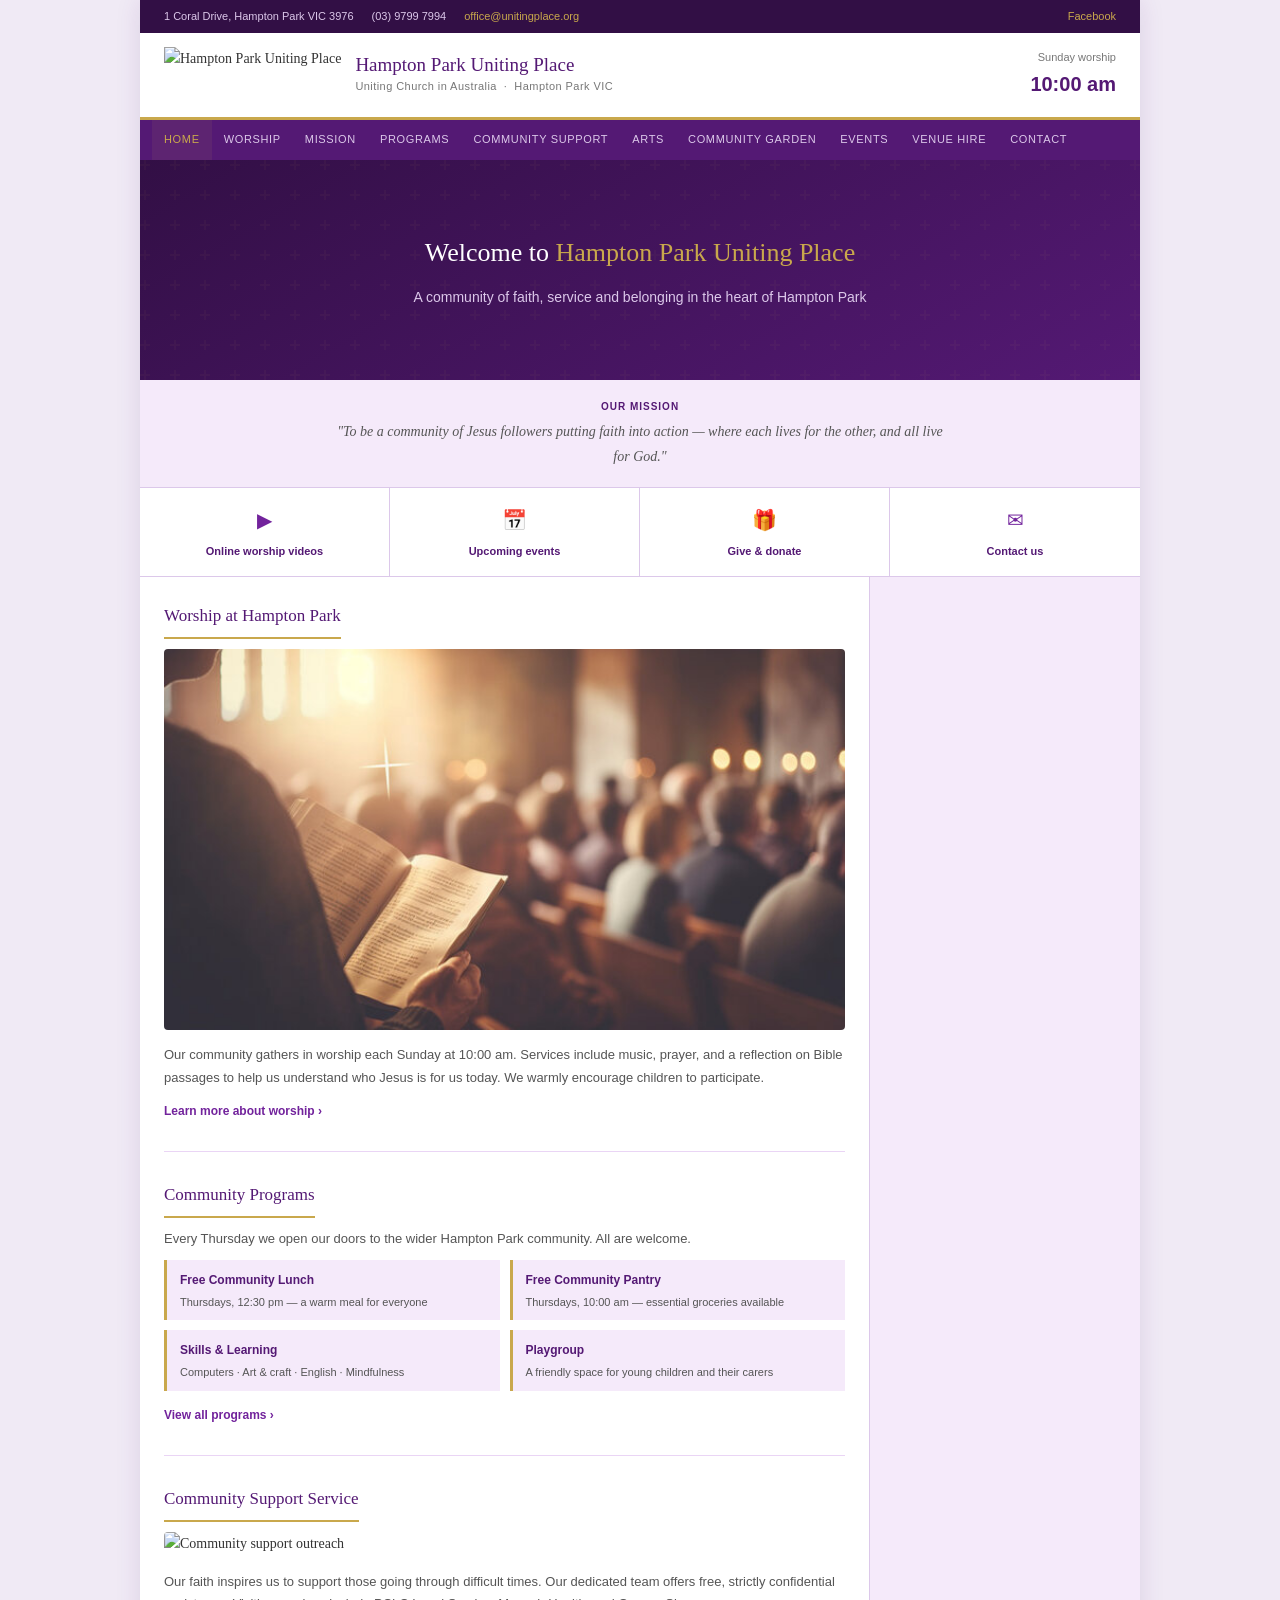
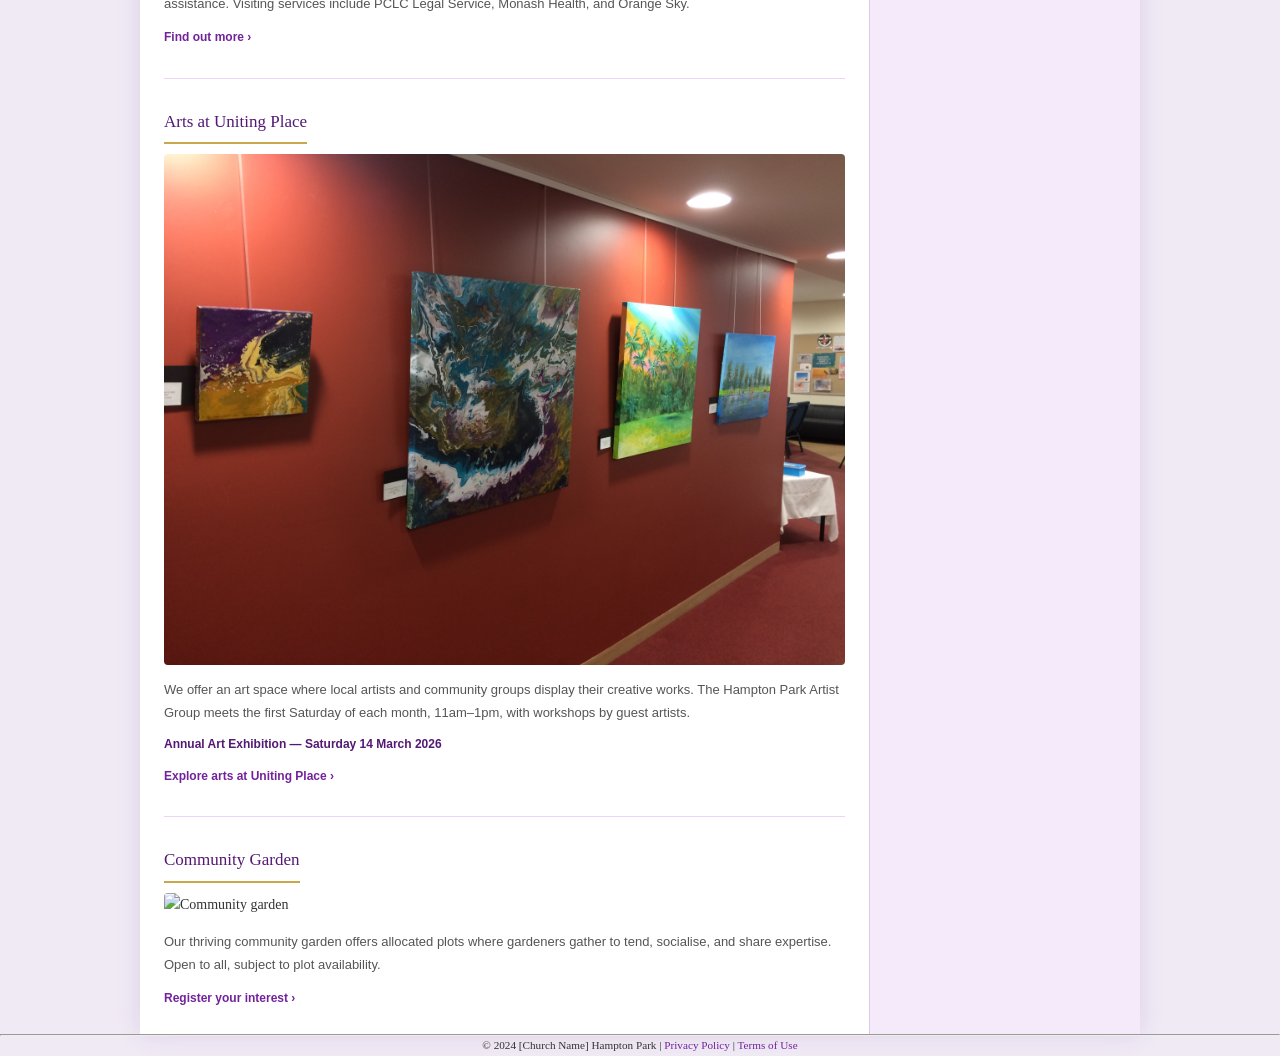
==== index.html @ 9716a5f7 "Add files via upload" ====
<!DOCTYPE html>
<html lang="en">
<head>
<meta charset="UTF-8">
<meta name="viewport" content="width=device-width, initial-scale=1.0">
<title>Hampton Park Uniting Place — Home</title>
<link rel="stylesheet" href="css/style.css">
</head>
<body>
<div class="site-wrapper">
  <div class="topbar">
    <div class="info">
      <span>1 Coral Drive, Hampton Park VIC 3976</span>
      <span>(03) 9799 7994</span>
      <a href="mailto:office@unitingplace.org">office@unitingplace.org</a>
    </div>
    <div style="display:flex;gap:12px">
      <a href="https://www.facebook.com/HamptonParkUnitingChurch">Facebook</a>
      
    </div>
  </div>
  <div class="site-header">
    <div class="logo-area">
      <img src="images/logo.jpg" alt="Hampton Park Uniting Place" style="height:56px;width:auto;">
      <div class="logo-text">
        <h1><a href="index.html" style="color:inherit;text-decoration:none">Hampton Park Uniting Place</a></h1>
        <p>Uniting Church in Australia &nbsp;&middot;&nbsp; Hampton Park VIC</p>
      </div>
    </div>
    <div class="worship-header">
      <div class="lbl">Sunday worship</div>
      <div class="tm">10:00 am</div>
    </div>
  </div>
  <nav class="site-nav">
    <a href="index.html" class="active">Home</a>
    <a href="worship.html">Worship</a>
    <a href="mission.html">Mission</a>
    <a href="programs.html">Programs</a>
    <a href="support.html">Community Support</a>
    <a href="arts.html">Arts</a>
    <a href="garden.html">Community Garden</a>
    <a href="events.html">Events</a>
    <a href="venue-hire.html">Venue Hire</a>
    <a href="contact.html">Contact</a>
  </nav>

  <!-- ROTATING HERO BANNER -->
  <div class="hero" id="hero-banner">
    <div class="hero-content" id="hero-content">
      <h2>Welcome to <span class="gold">Hampton Park Uniting Place</span></h2>
      <p>A community of faith, service and belonging in the heart of Hampton Park</p>
    </div>
  </div>

  <!-- MISSION -->
  <div class="mission-strip">
    <h3>Our Mission</h3>
    <p>"To be a community of Jesus followers putting faith into action — where each lives for the other, and all live for God."</p>
  </div>

  <!-- QUICK LINKS -->
  <div class="quick-links">
    <a class="quick-link" href="worship.html"><span class="ql-icon">▶</span><span class="ql-label">Online worship videos</span></a>
    <a class="quick-link" href="events.html"><span class="ql-icon">📅</span><span class="ql-label">Upcoming events</span></a>
    <a class="quick-link" href="contact.html#giving"><span class="ql-icon">🎁</span><span class="ql-label">Give &amp; donate</span></a>
    <a class="quick-link" href="contact.html"><span class="ql-icon">✉</span><span class="ql-label">Contact us</span></a>
  </div>

  <!-- BODY -->
  <div class="body-grid">
    <main class="main-content">

      <div class="content-block">
        <h2>Worship at Hampton Park</h2>
        <img src="images/church-service.jpg" alt="Sunday worship at Hampton Park Uniting Place" style="width:100%;border-radius:4px;margin-bottom:14px;display:block;">
        <p>Our community gathers in worship each Sunday at 10:00 am. Services include music, prayer, and a reflection on Bible passages to help us understand who Jesus is for us today. We warmly encourage children to participate.</p>
        <a class="read-more" href="worship.html">Learn more about worship &rsaquo;</a>
      </div>

      <div class="content-block">
        <h2>Community Programs</h2>
        <p>Every Thursday we open our doors to the wider Hampton Park community. All are welcome.</p>
        <div class="prog-grid">
          <div class="prog-card"><h4>Free Community Lunch</h4><p>Thursdays, 12:30 pm — a warm meal for everyone</p></div>
          <div class="prog-card"><h4>Free Community Pantry</h4><p>Thursdays, 10:00 am — essential groceries available</p></div>
          <div class="prog-card"><h4>Skills &amp; Learning</h4><p>Computers · Art &amp; craft · English · Mindfulness</p></div>
          <div class="prog-card"><h4>Playgroup</h4><p>A friendly space for young children and their carers</p></div>
        </div>
        <a class="read-more" href="programs.html">View all programs &rsaquo;</a>
      </div>

      <div class="content-block">
        <h2>Community Support Service</h2>
        <img src="images/food-relief2.JPG" alt="Community support outreach" style="width:100%;border-radius:4px;margin-bottom:14px;display:block;">
        <p>Our faith inspires us to support those going through difficult times. Our dedicated team offers free, strictly confidential assistance. Visiting services include PCLC Legal Service, Monash Health, and Orange Sky.</p>
        <a class="read-more" href="support.html">Find out more &rsaquo;</a>
      </div>

      <div class="content-block">
        <h2>Arts at Uniting Place</h2>
        <img src="images/art1.JPG" alt="Arts at Uniting Place" style="width:100%;border-radius:4px;margin-bottom:14px;display:block;">
        <p>We offer an art space where local artists and community groups display their creative works. The Hampton Park Artist Group meets the first Saturday of each month, 11am–1pm, with workshops by guest artists.</p>
        <p style="color:#541974;font-weight:700;font-family:Arial,sans-serif;font-size:12px;">Annual Art Exhibition — Saturday 14 March 2026</p>
        <a class="read-more" href="arts.html">Explore arts at Uniting Place &rsaquo;</a>
      </div>

      <div class="content-block">
        <h2>Community Garden</h2>
        <img src="images/garden.JPG" alt="Community garden" style="width:100%;border-radius:4px;margin-bottom:14px;display:block;">
        <p>Our thriving community garden offers allocated plots where gardeners gather to tend, socialise, and share expertise. Open to all, subject to plot availability.</p>
        <a class="read-more" href="garden.html">Register your interest &rsaquo;</a>
      </div>

    </main>
    <aside class="sidebar">
      <div id="sidebar-content"></div>
    </aside>
  </div>

  <div id="site-footer"></div>
</div>

<script src="js/shared.js"></script>
<script>
initPage();

const slides = [
  { img: 'images/banner1.jpg', title: 'Welcome to <span class="gold">Hampton Park Uniting Place</span>', sub: 'A community of faith, service and belonging in the heart of Hampton Park' },
  { img: 'images/banner2.jpg', title: 'Sunday Worship — <span class="gold">10:00 am</span>', sub: 'Join us each week for music, prayer, and reflection. All are warmly welcome.' },
  { img: 'images/banner3.JPG', title: 'Putting <span class="gold">faith into action</span>', sub: 'Community lunches, pantry, arts, gardens and support services — every week' },
  { img: 'images/banner4.JPG', title: 'Everyone is <span class="gold">welcome here</span>', sub: 'No matter who you are or where you have been — there is a place for you at Hampton Park' },
  { img: 'images/banner5.jpg', title: 'Serving <span class="gold">our community</span>', sub: 'Putting faith into action in Hampton Park every week' }
];

let cur = 0;
const hero = document.getElementById('hero-banner');
const content = document.getElementById('hero-content');

function showSlide(n) {
  const next = document.createElement('div');
  next.style.cssText = `
    position:absolute;inset:0;
    background: linear-gradient(rgba(50,15,69,0.52), rgba(50,15,69,0.52)) center/cover,
                url('${slides[n].img}') center/cover;
    opacity:0;
    transition:opacity 1.2s ease-in-out;
  `;
  hero.appendChild(next);
  requestAnimationFrame(() => {
    requestAnimationFrame(() => {
      next.style.opacity = 1;
      setTimeout(() => {
        Array.from(hero.querySelectorAll('div[style]')).forEach(el => {
          if (el !== next && el !== content) el.remove();
        });
      }, 1300);
    });
  });
  content.style.opacity = 0;
  setTimeout(() => {
    content.innerHTML = `<h2>${slides[n].title}</h2><p>${slides[n].sub}</p>`;
    content.style.opacity = 1;
  }, 600);
}

content.style.transition = 'opacity 0.6s';
hero.style.position = 'relative';
hero.style.overflow = 'hidden';
showSlide(0);
setInterval(() => { cur = (cur + 1) % slides.length; showSlide(cur); }, 7000);
</script>
<footer>
    <hr>
    <p style="text-align: center; font-size: 0.8em;">
        © 2024 [Church Name] Hampton Park | 
        <a href="privacy.html">Privacy Policy</a> | 
        <a href="terms.html">Terms of Use</a>
    </p>
</footer>
</body>
</html>
---- css/style.css ----
/* Hampton Park Uniting Place — Site Stylesheet */
/* Colour palette */
:root {
  --purple:       #541974;
  --purple-light: #72239c;
  --purple-dark:  #320f45;
  --gold:         #c9a84c;
  --lavender:     #f5eafa;
  --lavender-mid: #dcc8ea;
  --lavender-pale:#ead5f5;
  --white:        #ffffff;
  --text:         #333333;
  --text-mid:     #555555;
  --text-light:   #777777;
  --border:       #dcc8ea;
}

* { box-sizing: border-box; margin: 0; padding: 0; }

body {
  font-family: Georgia, 'Times New Roman', serif;
  font-size: 14px;
  line-height: 1.75;
  color: var(--text);
  background: #f0eaf5;
}

a { color: var(--purple-light); text-decoration: none; }
a:hover { color: var(--gold); text-decoration: underline; }

/* ── WRAPPER ── */
.site-wrapper {
  max-width: 1000px;
  margin: 0 auto;
  background: var(--white);
  box-shadow: 0 0 24px rgba(84,25,116,0.12);
}

/* ── TOP BAR ── */
.topbar {
  background: var(--purple-dark);
  color: var(--lavender-mid);
  padding: 7px 24px;
  display: flex;
  justify-content: space-between;
  align-items: center;
  font-size: 11px;
  font-family: Arial, sans-serif;
}
.topbar a { color: var(--gold); text-decoration: none; }
.topbar a:hover { text-decoration: underline; }
.topbar .info { display: flex; gap: 18px; flex-wrap: wrap; }

/* ── HEADER ── */
.site-header {
  background: var(--white);
  padding: 14px 24px;
  display: flex;
  align-items: center;
  justify-content: space-between;
  border-bottom: 3px solid var(--gold);
}
.logo-area { display: flex; align-items: center; gap: 14px; }
.logo-circle {
  width: 56px; height: 56px;
  border-radius: 50%;
  background: var(--purple);
  border: 2px solid var(--gold);
  display: flex; align-items: center; justify-content: center;
  color: var(--gold);
  font-size: 11px; font-weight: 700;
  text-align: center; line-height: 1.2;
  font-family: Arial, sans-serif;
  flex-shrink: 0;
}
.logo-text h1 { font-size: 19px; font-weight: 400; color: var(--purple); line-height: 1.2; }
.logo-text p  { font-size: 11px; color: var(--text-light); font-family: Arial, sans-serif; letter-spacing: .04em; }
.worship-header { text-align: right; font-family: Arial, sans-serif; }
.worship-header .lbl { font-size: 11px; color: var(--text-light); }
.worship-header .tm  { font-size: 20px; color: var(--purple); font-weight: 700; }

/* ── NAV ── */
.site-nav {
  background: var(--purple);
  display: flex;
  flex-wrap: wrap;
  padding: 0 12px;
}
.site-nav a {
  color: var(--lavender-mid);
  text-decoration: none;
  font-size: 11px;
  padding: 10px 12px;
  display: block;
  font-family: Arial, sans-serif;
  letter-spacing: .06em;
  text-transform: uppercase;
  transition: color .15s;
}
.site-nav a:hover,
.site-nav a.active { color: var(--gold); background: rgba(201,168,76,.08); }

/* ── HERO ── */
.hero {
  background: linear-gradient(150deg, var(--purple-dark) 0%, var(--purple) 100%);
  min-height: 220px;
  display: flex; align-items: center; justify-content: center;
  text-align: center;
  padding: 40px 32px;
  position: relative;
  overflow: hidden;
}
.hero::before {
  content: '';
  position: absolute; inset: 0;
  background: url("data:image/svg+xml,%3Csvg width='60' height='60' viewBox='0 0 60 60' xmlns='http://www.w3.org/2000/svg'%3E%3Cg fill='none' fill-rule='evenodd'%3E%3Cg fill='%23c9a84c' fill-opacity='0.04'%3E%3Cpath d='M36 34v-4h-2v4h-4v2h4v4h2v-4h4v-2h-4zm0-30V0h-2v4h-4v2h4v4h2V6h4V4h-4zM6 34v-4H4v4H0v2h4v4h2v-4h4v-2H6zM6 4V0H4v4H0v2h4v4h2V6h4V4H6z'/%3E%3C/g%3E%3C/g%3E%3C/svg%3E");
}
.hero-content { position: relative; z-index: 1; }
.hero h2 { font-size: 26px; font-weight: 400; color: var(--white); margin-bottom: 10px; }
.hero p  { font-size: 14px; color: var(--lavender-mid); font-family: Arial, sans-serif; max-width: 500px; margin: 0 auto; }
.hero .gold { color: var(--gold); }

/* ── PAGE HERO (inner pages) ── */
.page-hero {
  background: linear-gradient(150deg, var(--purple-dark) 0%, var(--purple) 100%);
  padding: 36px 32px;
  text-align: center;
}
.page-hero h2 { font-size: 22px; font-weight: 400; color: var(--white); margin-bottom: 6px; }
.page-hero p  { font-size: 13px; color: var(--lavender-mid); font-family: Arial, sans-serif; }
.page-hero .gold { color: var(--gold); }

/* ── MISSION STRIP ── */
.mission-strip {
  background: var(--lavender);
  border-bottom: 0.5px solid var(--border);
  padding: 18px 24px;
  text-align: center;
}
.mission-strip h3 { font-size: 10px; color: var(--purple); letter-spacing: .1em; text-transform: uppercase; margin-bottom: 5px; font-family: Arial, sans-serif; font-weight: 700; }
.mission-strip p  { font-size: 14px; color: var(--text-mid); font-style: italic; max-width: 620px; margin: 0 auto; }

/* ── QUICK LINKS ── */
.quick-links {
  display: grid;
  grid-template-columns: repeat(4, 1fr);
  border-bottom: 0.5px solid var(--border);
}
.quick-link {
  padding: 15px 10px; text-align: center;
  border-right: 0.5px solid var(--border);
  text-decoration: none; display: block;
  transition: background .15s;
}
.quick-link:last-child { border-right: none; }
.quick-link:hover { background: var(--lavender); }
.quick-link .ql-icon  { font-size: 20px; margin-bottom: 4px; display: block; }
.quick-link .ql-label { font-size: 11px; font-weight: 700; color: var(--purple); display: block; font-family: Arial, sans-serif; }

/* ── BODY GRID ── */
.body-grid {
  display: grid;
  grid-template-columns: 1fr 270px;
}

/* ── MAIN CONTENT ── */
.main-content { padding: 24px; border-right: 0.5px solid var(--border); }

.content-block { margin-bottom: 28px; padding-bottom: 28px; border-bottom: 0.5px solid var(--lavender-pale); }
.content-block:last-child { border-bottom: none; margin-bottom: 0; padding-bottom: 0; }
.content-block h2 { font-size: 17px; font-weight: 400; color: var(--purple); margin-bottom: 10px; padding-bottom: 6px; border-bottom: 2px solid var(--gold); display: inline-block; }
.content-block p  { font-size: 13px; color: var(--text-mid); margin-bottom: 9px; font-family: Arial, sans-serif; line-height: 1.75; }
.content-block ul { font-size: 13px; color: var(--text-mid); font-family: Arial, sans-serif; padding-left: 20px; margin-bottom: 9px; }
.content-block ul li { margin-bottom: 4px; }

.read-more { font-size: 12px; color: var(--purple-light); text-decoration: none; font-family: Arial, sans-serif; font-weight: 700; }
.read-more:hover { color: var(--gold); text-decoration: underline; }

/* image placeholder */
.img-ph {
  width: 100%; height: 160px;
  background: var(--lavender-pale);
  border: 0.5px solid var(--border);
  border-radius: 4px;
  display: flex; align-items: center; justify-content: center;
  margin-bottom: 14px;
  color: var(--purple-light);
  font-size: 12px; font-family: Arial, sans-serif; font-style: italic;
}
.img-ph.short { height: 120px; }
.img-ph.tall  { height: 220px; }

/* ── PROGRAM CARDS ── */
.prog-grid { display: grid; grid-template-columns: 1fr 1fr; gap: 10px; margin-bottom: 12px; }
.prog-card { background: var(--lavender); border-left: 3px solid var(--gold); padding: 10px 13px; }
.prog-card h4 { font-size: 12px; font-weight: 700; color: var(--purple); margin-bottom: 3px; font-family: Arial, sans-serif; }
.prog-card p  { font-size: 11px; color: var(--text-mid); margin: 0; font-family: Arial, sans-serif; line-height: 1.5; }

/* ── INFO BOX ── */
.info-box { background: var(--lavender); border: 0.5px solid var(--border); border-left: 4px solid var(--purple); padding: 14px 16px; margin-bottom: 14px; border-radius: 0 4px 4px 0; }
.info-box p { font-size: 13px; color: var(--text-mid); margin: 0; font-family: Arial, sans-serif; line-height: 1.7; }
.info-box strong { color: var(--purple); }

/* ── SIDEBAR ── */
.sidebar { padding: 22px 16px; background: var(--lavender); }
.sb-block { margin-bottom: 22px; }
.sb-block h3 {
  font-size: 10px; font-weight: 700; color: var(--purple);
  letter-spacing: .08em; text-transform: uppercase;
  font-family: Arial, sans-serif;
  border-bottom: 2px solid var(--gold);
  padding-bottom: 5px; margin-bottom: 12px;
}

.worship-box { background: var(--purple); color: var(--white); padding: 15px; text-align: center; border-radius: 4px; margin-bottom: 10px; }
.worship-box .wd { font-size: 9px; letter-spacing: .1em; text-transform: uppercase; color: var(--gold); margin-bottom: 2px; font-family: Arial, sans-serif; }
.worship-box .wt { font-size: 26px; color: var(--gold); line-height: 1; margin-bottom: 3px; }
.worship-box .wa { font-size: 11px; color: var(--lavender-mid); font-family: Arial, sans-serif; }
.sb-note { font-size: 12px; color: var(--text-mid); font-family: Arial, sans-serif; line-height: 1.6; }

.event-item { padding: 7px 0; border-bottom: 0.5px solid var(--border); }
.event-item:last-child { border-bottom: none; }
.event-date { font-size: 10px; color: var(--purple-light); font-weight: 700; font-family: Arial, sans-serif; text-transform: uppercase; letter-spacing: .04em; }
.event-name { font-size: 12px; color: var(--text); font-family: Arial, sans-serif; }

/* newsletter */
.nl-box { background: var(--white); border: 0.5px solid var(--border); border-radius: 4px; padding: 12px; }
.nl-box p { font-size: 11px; color: var(--text-mid); margin-bottom: 8px; font-family: Arial, sans-serif; line-height: 1.6; }
.nl-box input { width: 100%; padding: 6px 8px; font-size: 11px; border: 0.5px solid #ccc; border-radius: 3px; margin-bottom: 6px; font-family: Arial, sans-serif; }
.nl-box button { width: 100%; padding: 8px; background: var(--purple); color: var(--gold); border: none; border-radius: 3px; font-size: 11px; font-weight: 700; cursor: pointer; font-family: Arial, sans-serif; text-transform: uppercase; letter-spacing: .05em; }
.nl-box button:hover { background: var(--gold); color: var(--purple); }

.ack-box { font-size: 11px; color: var(--text-mid); font-style: italic; font-family: Georgia, serif; line-height: 1.7; padding: 9px 12px; border-left: 3px solid var(--gold); background: var(--white); }

/* ── CONTACT FORM ── */
.contact-form label { display: block; font-size: 12px; color: var(--purple); font-weight: 700; font-family: Arial, sans-serif; margin-bottom: 4px; margin-top: 12px; }
.contact-form input,
.contact-form select,
.contact-form textarea { width: 100%; padding: 8px 10px; font-size: 13px; border: 0.5px solid #ccc; border-radius: 3px; font-family: Arial, sans-serif; color: var(--text); }
.contact-form textarea { min-height: 100px; resize: vertical; }
.contact-form button { margin-top: 14px; padding: 10px 24px; background: var(--purple); color: var(--gold); border: none; border-radius: 3px; font-size: 13px; font-weight: 700; cursor: pointer; font-family: Arial, sans-serif; text-transform: uppercase; letter-spacing: .05em; }
.contact-form button:hover { background: var(--gold); color: var(--purple); }

/* ── DISCOVER STRIP ── */
.discover-strip { background: var(--purple); padding: 20px 24px; }
.discover-strip h3 { font-size: 10px; color: var(--gold); letter-spacing: .1em; text-transform: uppercase; margin-bottom: 14px; text-align: center; font-family: Arial, sans-serif; }
.disc-grid { display: grid; grid-template-columns: repeat(4, 1fr); gap: 10px; }
.disc-card { background: rgba(255,255,255,.07); border: 0.5px solid rgba(201,168,76,.3); border-radius: 4px; padding: 13px 8px; text-align: center; cursor: pointer; text-decoration: none; display: block; }
.disc-card:hover { background: rgba(201,168,76,.13); }
.disc-icon  { font-size: 18px; margin-bottom: 5px; display: block; }
.disc-label { font-size: 11px; color: var(--gold); font-family: Arial, sans-serif; font-weight: 700; }

/* ── FOOTER ── */
.site-footer { background: var(--purple-dark); padding: 16px 24px; font-family: Arial, sans-serif; }
.footer-nav { display: flex; flex-wrap: wrap; gap: 4px 14px; margin-bottom: 12px; }
.footer-nav a { color: var(--lavender-mid); text-decoration: none; font-size: 10px; text-transform: uppercase; letter-spacing: .05em; }
.footer-nav a:hover { color: var(--gold); }
.footer-bottom { border-top: 0.5px solid rgba(255,255,255,.1); padding-top: 9px; display: flex; justify-content: space-between; align-items: center; }
.footer-copy { font-size: 10px; color: rgba(220,200,234,.45); }
.social-links { display: flex; gap: 7px; }
.social-btn { width: 26px; height: 26px; border-radius: 50%; background: rgba(255,255,255,.08); border: 0.5px solid rgba(201,168,76,.3); display: flex; align-items: center; justify-content: center; color: var(--gold); font-size: 11px; text-decoration: none; font-weight: 700; }

/* ── FULL-WIDTH CONTENT (no sidebar) ── */
.full-content { padding: 28px 32px; }
.full-content h2 { font-size: 18px; font-weight: 400; color: var(--purple); margin-bottom: 12px; padding-bottom: 6px; border-bottom: 2px solid var(--gold); display: inline-block; }
.full-content h3 { font-size: 15px; font-weight: 700; color: var(--purple); margin: 18px 0 8px; font-family: Arial, sans-serif; }
.full-content p  { font-size: 13px; color: var(--text-mid); margin-bottom: 10px; font-family: Arial, sans-serif; line-height: 1.75; }
.full-content ul { font-size: 13px; color: var(--text-mid); font-family: Arial, sans-serif; padding-left: 20px; margin-bottom: 10px; }
.full-content ul li { margin-bottom: 5px; }
.full-content .img-ph { height: 200px; }

/* ── CALENDAR TABLE ── */
.calendar-table { width: 100%; border-collapse: collapse; font-family: Arial, sans-serif; font-size: 13px; margin-top: 12px; }
.calendar-table th { background: var(--purple); color: var(--gold); padding: 9px 12px; text-align: left; font-size: 11px; letter-spacing: .05em; text-transform: uppercase; }
.calendar-table td { padding: 9px 12px; border-bottom: 0.5px solid var(--lavender-pale); color: var(--text-mid); vertical-align: top; }
.calendar-table tr:hover td { background: var(--lavender); }
.event-tag { display: inline-block; font-size: 10px; padding: 2px 8px; border-radius: 10px; font-weight: 700; margin-left: 6px; }
.tag-worship  { background: var(--purple); color: var(--gold); }
.tag-programs { background: var(--gold); color: var(--purple); }
.tag-arts     { background: var(--lavender-mid); color: var(--purple-dark); }
.tag-garden   { background: #c5e8c5; color: #1a4d1a; }
.tag-support  { background: #fce8c0; color: #7a4a00; }

/* ── MAP PLACEHOLDER ── */
.map-ph { width: 100%; height: 220px; background: var(--lavender-pale); border: 0.5px solid var(--border); border-radius: 4px; display: flex; align-items: center; justify-content: center; color: var(--purple-light); font-family: Arial, sans-serif; font-size: 12px; font-style: italic; }

/* ── RESPONSIVE ── */
@media (max-width: 680px) {
  .body-grid { grid-template-columns: 1fr; }
  .sidebar { border-top: 0.5px solid var(--border); }
  .quick-links { grid-template-columns: repeat(2, 1fr); }
  .prog-grid  { grid-template-columns: 1fr; }
  .disc-grid  { grid-template-columns: repeat(2, 1fr); }
  .logo-text h1 { font-size: 15px; }
  .topbar .info { gap: 8px; }
  .worship-header { display: none; }
}
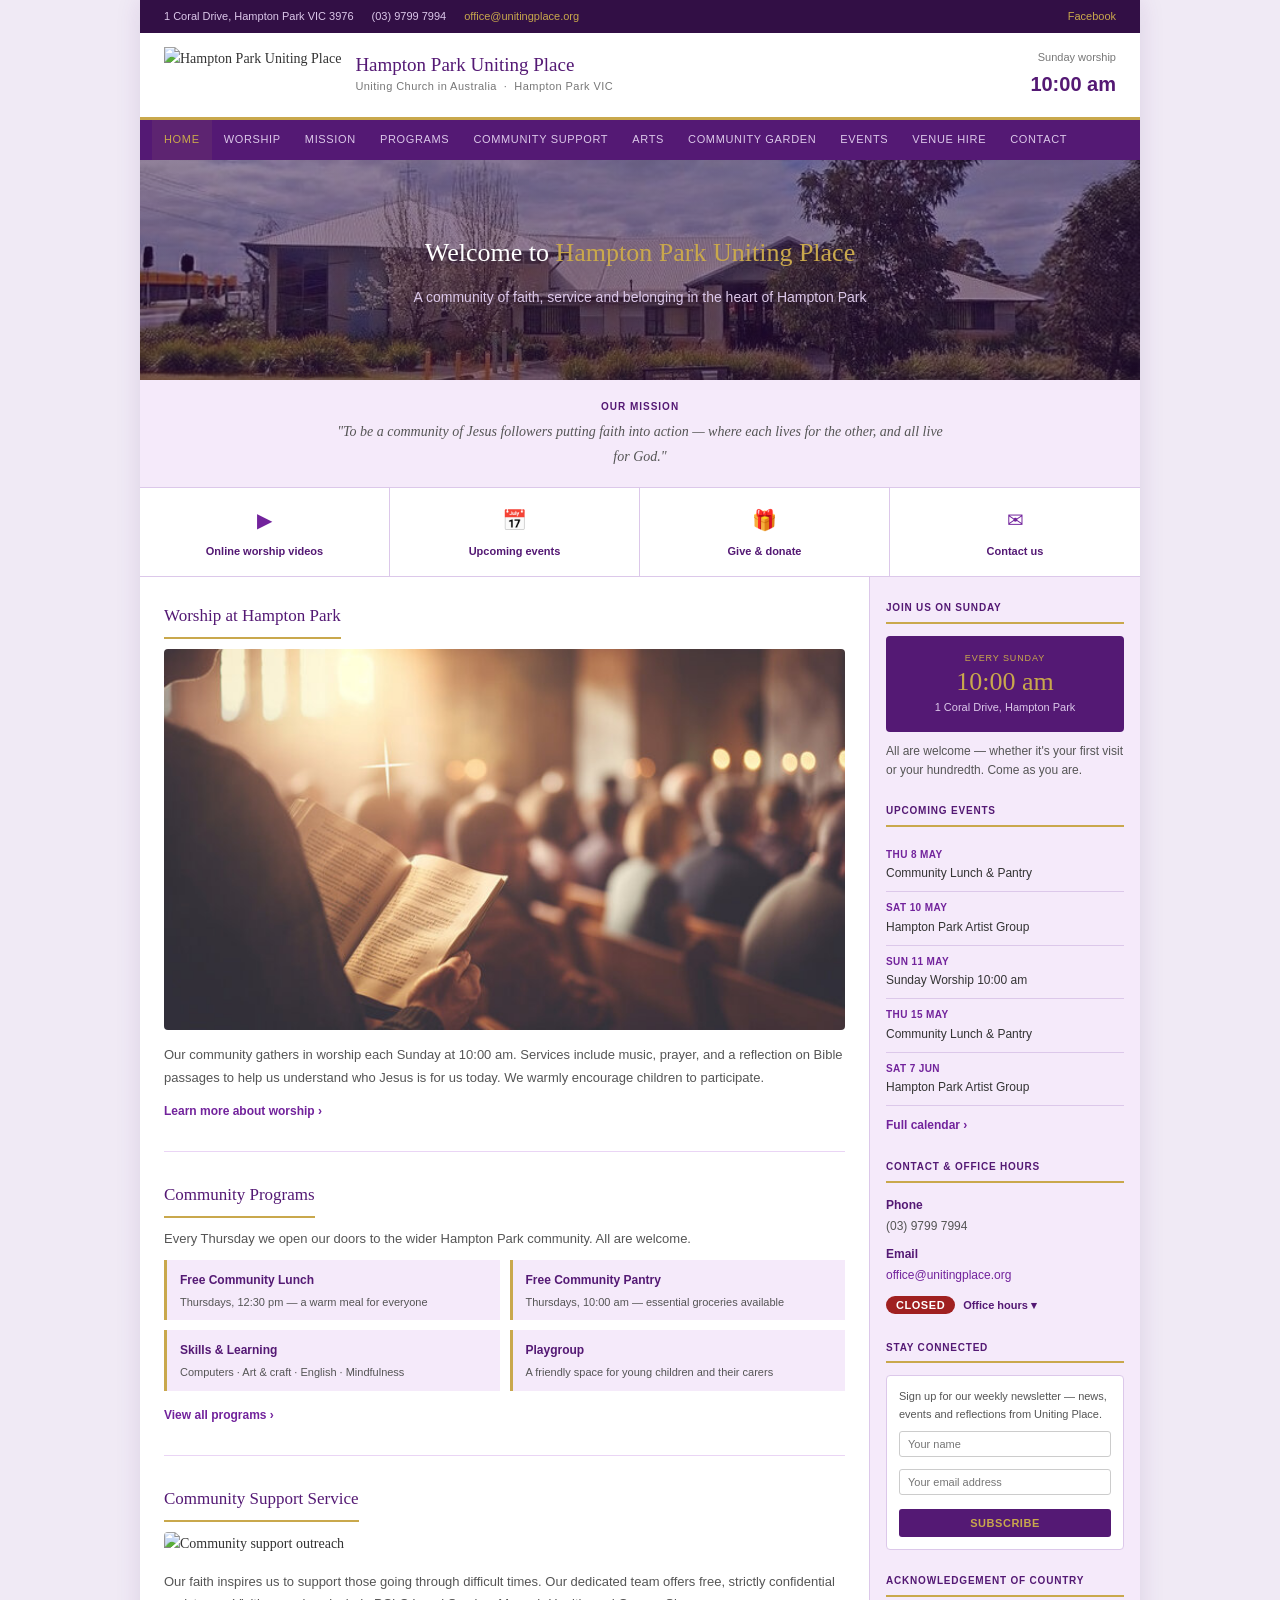
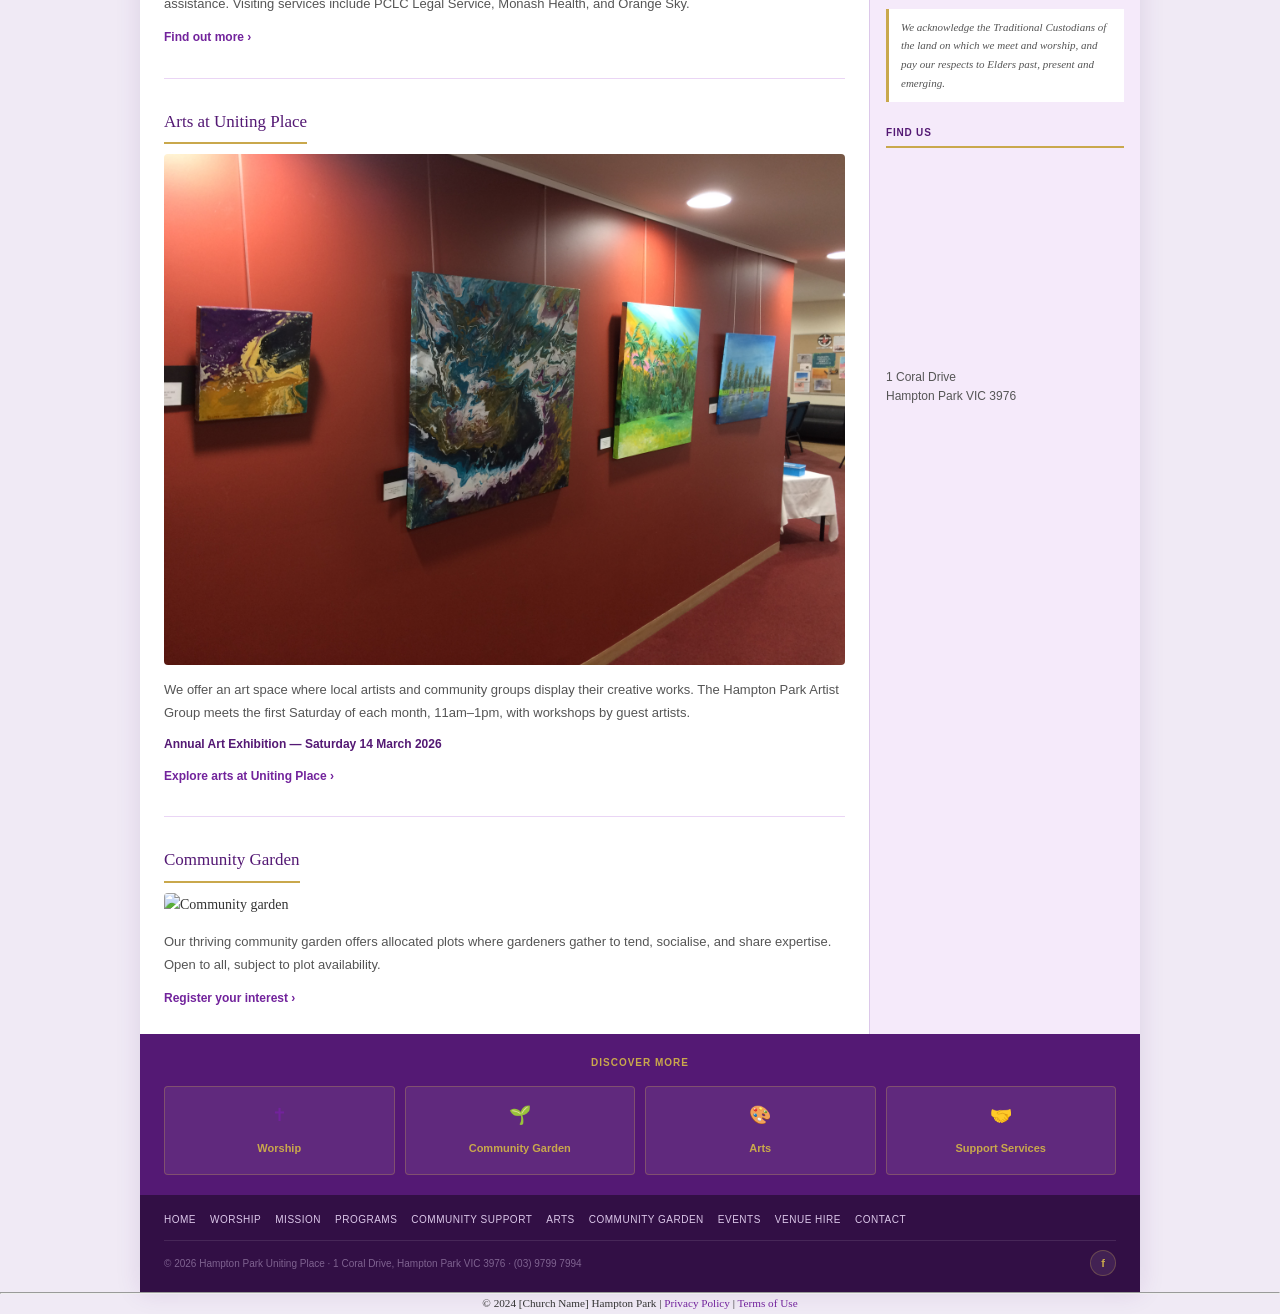
==== commit c66f158f: "Update index.html" ====
--- a/index.html
+++ b/index.html
@@ -1,5 +1,6 @@
 <!DOCTYPE html>
 <html lang="en">
+  <script src="https://identity.netlify.com/v1/netlify-identity-widget.js"></script>
 <head>
 <meta charset="UTF-8">
 <meta name="viewport" content="width=device-width, initial-scale=1.0">
